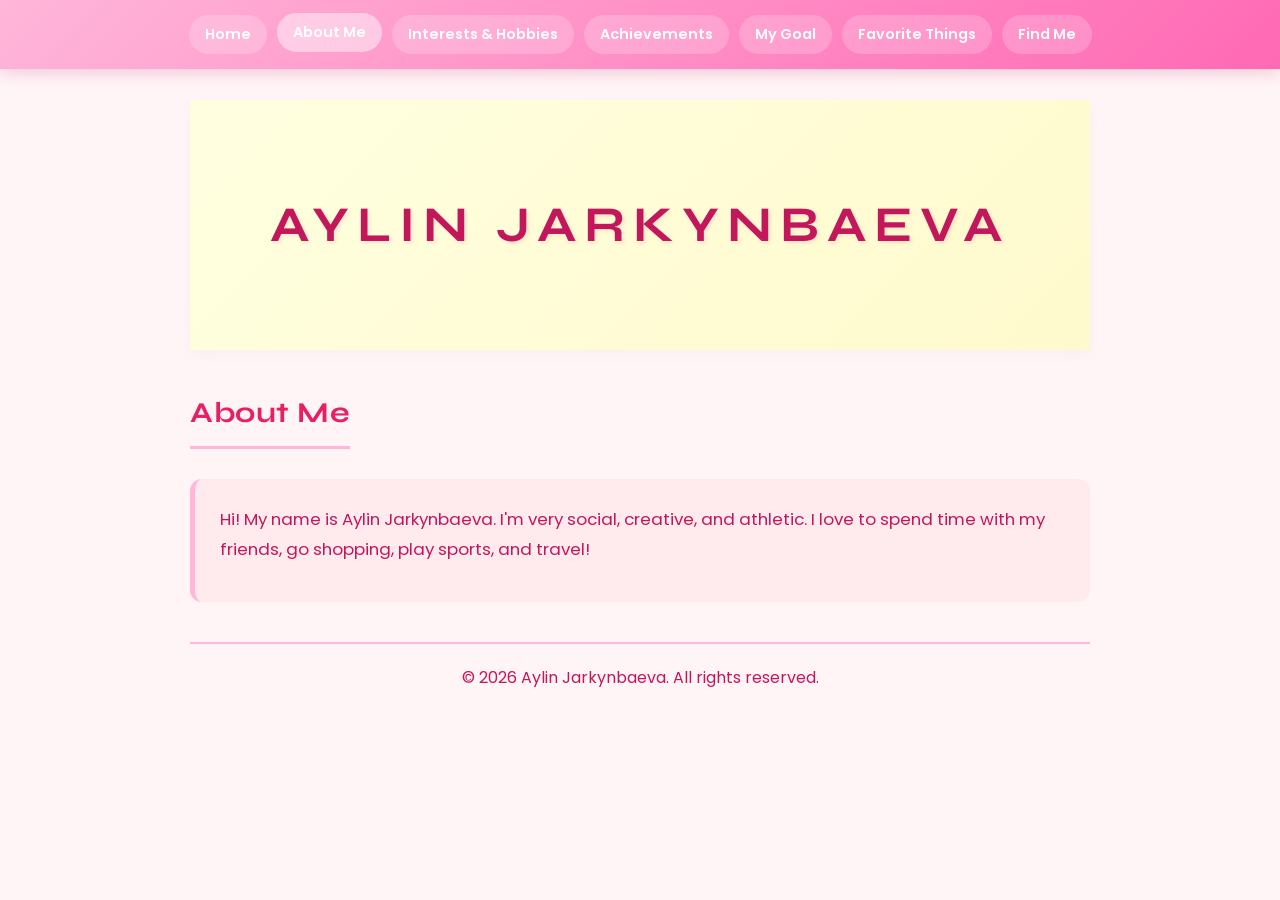
==== about.html @ aded9ec3 "Split site into multi-page layout and update achievements design" ====
<!DOCTYPE html>
<html lang="en">
<head>
    <meta charset="UTF-8">
    <meta name="viewport" content="width=device-width, initial-scale=1.0">
    <title>About Me - Aylin Jarkynbaeva</title>
    <link href="https://fonts.googleapis.com/css2?family=Baloo+2:wght@600;700&family=Bebas+Neue&family=Chewy&family=Cinzel:wght@500;700&family=DM+Serif+Display:ital@0;1&family=League+Spartan:wght@700;800&family=Luckiest+Guy&family=Poppins:wght@400;500;600;700&family=Righteous&family=Syne:wght@700;800&display=swap" rel="stylesheet">
    <link rel="stylesheet" href="styles.css">
</head>
<body class="nav-open">
    <nav class="nav-menu">
        <a href="index.html">Home</a>
        <a class="active" href="about.html">About Me</a>
        <a href="hobbies.html">Interests & Hobbies</a>
        <a href="achievements.html">Achievements</a>
        <a href="goal.html">My Goal</a>
        <a href="favorites.html">Favorite Things</a>
        <a href="findme.html">Find Me</a>
    </nav>

    <div class="container">
        <header>
            <h1>AYLIN JARKYNBAEVA</h1>
        </header>

        <section>
            <h2>About Me</h2>
            <div class="section-content">
                <p>Hi! My name is Aylin Jarkynbaeva. I'm very social, creative, and athletic. I love to spend time with my friends, go shopping, play sports, and travel!</p>
            </div>
        </section>

        <footer>
            <p>© 2026 Aylin Jarkynbaeva. All rights reserved.</p>
        </footer>
    </div>
</body>
</html>
---- styles.css ----
:root {
    --heading-font: 'Syne', sans-serif;
}

* {
    margin: 0;
    padding: 0;
    box-sizing: border-box;
}

body {
    background-color: #FFF5F7;
    color: #C2185B;
    font-family: 'Poppins', sans-serif;
    line-height: 1.6;
    padding: 20px;
}

.container {
    width: 100vw;
    margin-left: calc(50% - 50vw);
    margin-right: calc(50% - 50vw);
    background-color: transparent;
    padding: 40px 20px;
}

.container > * {
    max-width: 900px;
    margin-left: auto;
    margin-right: auto;
}

header {
    background: linear-gradient(135deg, #FFFFE0 0%, #FFFACD 100%);
    padding: 100px 20px;
    text-align: center;
    margin-bottom: 40px;
    box-shadow: 0 5px 15px rgba(226, 180, 199, 0.1);
    width: 100vw;
    margin-left: calc(50% - 50vw);
    margin-right: calc(50% - 50vw);
}

h1 {
    font-family: var(--heading-font);
    font-size: 50px;
    font-weight: 700;
    color: #C2185B;
    letter-spacing: clamp(1px, 0.9vw, 8px);
    text-shadow: 2px 2px 4px rgba(194, 24, 91, 0.1);
    animation: bounce 2s infinite;
    white-space: nowrap;
    line-height: 1;
}

@keyframes bounce {
    0%, 100% { transform: translateY(0); }
    50% { transform: translateY(-10px); }
}

section {
    margin-bottom: 35px;
}

h2 {
    font-family: var(--heading-font);
    font-size: 1.8em;
    color: #E91E63;
    margin-bottom: 15px;
    padding-bottom: 10px;
    border-bottom: 3px solid #FFB6D9;
    display: inline-block;
    letter-spacing: 0.5px;
}

p, li {
    font-size: 1.05em;
    color: #C2185B;
    margin-bottom: 12px;
    line-height: 1.8;
}

ul {
    margin-left: 25px;
}

li {
    margin-bottom: 10px;
}

.section-content {
    background-color: #FFEBEE;
    padding: 25px;
    border-radius: 12px;
    border-left: 5px solid #FFB6D9;
    margin-top: 15px;
}

.find-me-links {
    display: flex;
    gap: 15px;
    flex-wrap: wrap;
    margin-top: 15px;
}

.find-me-links a {
    display: inline-block;
    padding: 12px 20px;
    background: linear-gradient(135deg, #FFB6D9, #FF69B4);
    color: #FFFFFF;
    text-decoration: none;
    border-radius: 25px;
    font-weight: 600;
    transition: all 0.3s ease;
    font-family: 'Poppins', sans-serif;
    box-shadow: 0 4px 10px rgba(194, 24, 91, 0.2);
}

.find-me-links a:hover {
    transform: translateY(-3px);
    box-shadow: 0 6px 15px rgba(194, 24, 91, 0.3);
}

footer {
    text-align: center;
    margin-top: 40px;
    padding-top: 20px;
    border-top: 2px solid #FFB6D9;
    font-size: 0.95em;
    color: #E91E63;
}

.highlight {
    background-color: #FFF9C4;
    padding: 2px 6px;
    border-radius: 4px;
    font-weight: 600;
}

.nav-menu {
    position: fixed;
    top: 0;
    left: 0;
    right: 0;
    background: linear-gradient(135deg, #FFB6D9, #FF69B4);
    padding: 15px 20px;
    display: flex;
    justify-content: center;
    gap: 10px;
    flex-wrap: wrap;
    z-index: 1000;
    box-shadow: 0 4px 15px rgba(194, 24, 91, 0.2);
}

.nav-menu a {
    color: #FFFFFF;
    text-decoration: none;
    padding: 8px 16px;
    border-radius: 20px;
    background: rgba(255, 255, 255, 0.2);
    font-weight: 600;
    font-size: 0.9em;
    transition: all 0.3s ease;
    font-family: 'Poppins', sans-serif;
}

.nav-menu a:hover,
.nav-menu a.active {
    background: rgba(255, 255, 255, 0.45);
    transform: translateY(-2px);
}

body.nav-open {
    padding-top: 60px;
}

.page-links {
    display: grid;
    gap: 15px;
    margin-top: 20px;
}

.page-links a {
    text-decoration: none;
    background: #FFFFFF;
    border: 2px solid #FFB6D9;
    border-radius: 12px;
    padding: 16px;
    color: #C2185B;
    font-weight: 600;
    transition: transform 0.2s ease, box-shadow 0.2s ease;
}

.page-links a:hover {
    transform: translateY(-3px);
    box-shadow: 0 8px 18px rgba(194, 24, 91, 0.16);
}

.achievement-grid {
    display: grid;
    gap: 18px;
}

.achievement-card {
    background: #FFFFFF;
    border: 2px solid #FFB6D9;
    border-radius: 14px;
    padding: 16px;
    box-shadow: 0 5px 14px rgba(194, 24, 91, 0.08);
}

.achievement-card h3 {
    color: #C2185B;
    margin-top: 14px;
    margin-bottom: 8px;
    font-size: 1.15em;
}

.achievement-card p {
    margin-bottom: 0;
}

.achievement-image-placeholder {
    width: 100%;
    min-height: 170px;
    border: 2px dashed #FF8CC5;
    border-radius: 12px;
    background: linear-gradient(135deg, #FFF7FA 0%, #FFF0F6 100%);
    display: grid;
    place-items: center;
    color: #D64E92;
    font-weight: 600;
    letter-spacing: 0.3px;
}

.achievement-image-frame {
    width: 100%;
    min-height: 170px;
    border: 2px solid #FF8CC5;
    border-radius: 12px;
    overflow: hidden;
    background: linear-gradient(135deg, #FFF7FA 0%, #FFF0F6 100%);
}

.achievement-image {
    width: 100%;
    height: 100%;
    min-height: 170px;
    object-fit: cover;
    display: block;
}

@media (max-width: 768px) {
    .container {
        padding: 25px;
    }

    h1 {
        font-size: 2.5em;
    }

    h2 {
        font-size: 1.4em;
    }

    .find-me-links {
        flex-direction: column;
    }

    .find-me-links a {
        width: 100%;
        text-align: center;
    }

    .achievement-image-placeholder {
        min-height: 140px;
    }

    .achievement-image-frame,
    .achievement-image {
        min-height: 140px;
    }
}
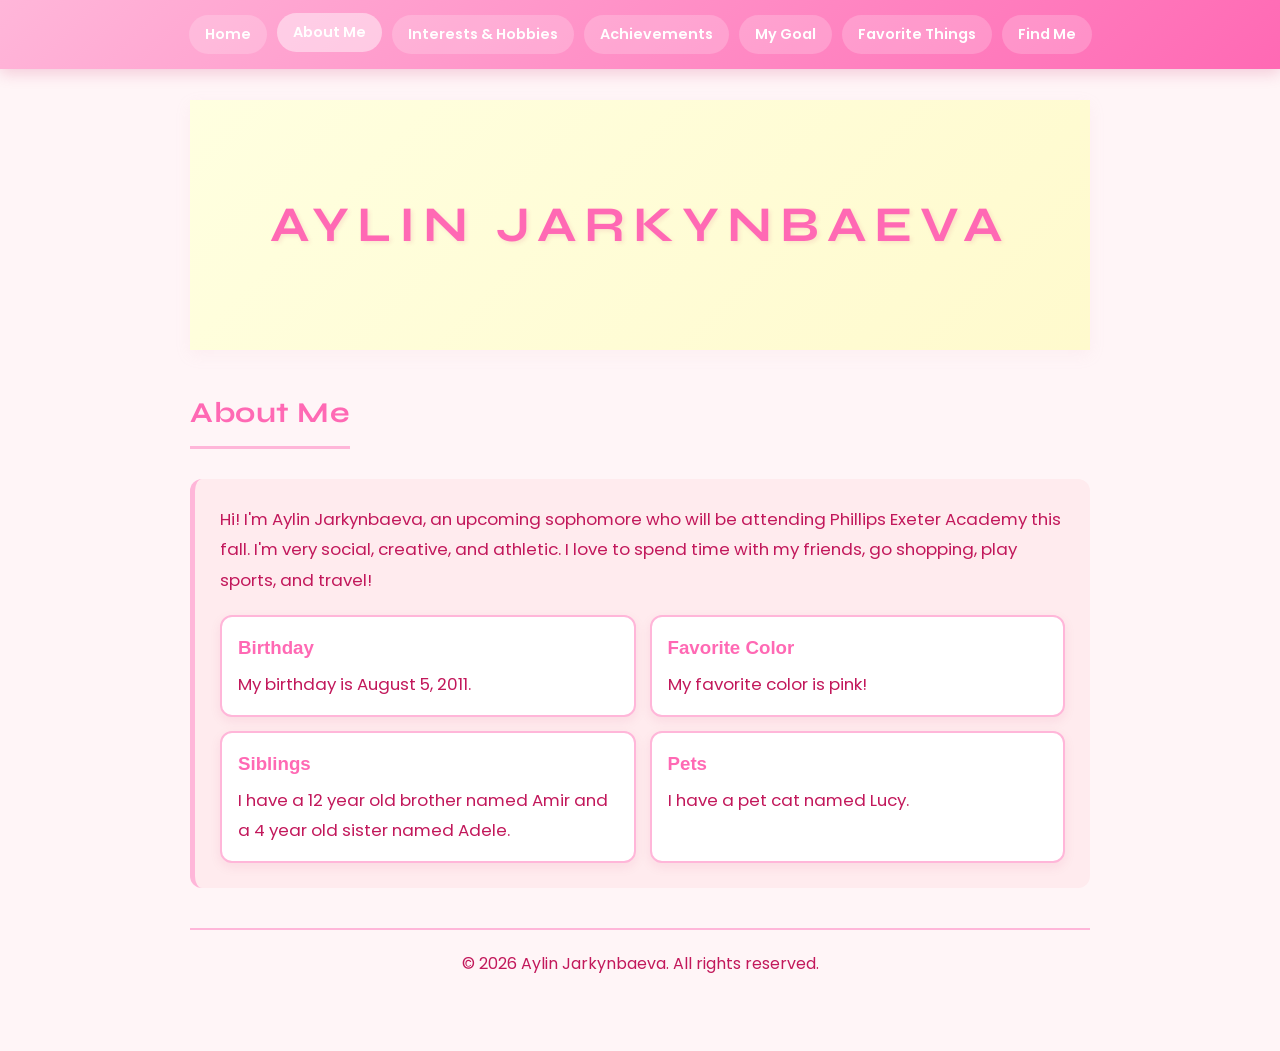
==== commit a99533b2: "Update website pages, styles, and images" ====
--- a/about.html
+++ b/about.html
@@ -6,6 +6,36 @@
     <title>About Me - Aylin Jarkynbaeva</title>
     <link href="https://fonts.googleapis.com/css2?family=Baloo+2:wght@600;700&family=Bebas+Neue&family=Chewy&family=Cinzel:wght@500;700&family=DM+Serif+Display:ital@0;1&family=League+Spartan:wght@700;800&family=Luckiest+Guy&family=Poppins:wght@400;500;600;700&family=Righteous&family=Syne:wght@700;800&display=swap" rel="stylesheet">
     <link rel="stylesheet" href="styles.css">
+    <style>
+        .about-mini-grid {
+            display: grid;
+            grid-template-columns: repeat(2, minmax(0, 1fr));
+            gap: 14px;
+            margin-top: 20px;
+        }
+
+        .about-mini-card {
+            background: #FFFFFF;
+            border: 2px solid #FFB6D9;
+            border-radius: 12px;
+            padding: 16px;
+            box-shadow: 0 4px 12px rgba(194, 24, 91, 0.08);
+        }
+
+        .about-mini-card h3 {
+            margin-bottom: 6px;
+        }
+
+        .about-mini-card p {
+            margin-bottom: 0;
+        }
+
+        @media (max-width: 640px) {
+            .about-mini-grid {
+                grid-template-columns: 1fr;
+            }
+        }
+    </style>
 </head>
 <body class="nav-open">
     <nav class="nav-menu">
@@ -26,7 +56,28 @@
         <section>
             <h2>About Me</h2>
             <div class="section-content">
-                <p>Hi! My name is Aylin Jarkynbaeva. I'm very social, creative, and athletic. I love to spend time with my friends, go shopping, play sports, and travel!</p>
+                <p>Hi! I'm Aylin Jarkynbaeva, an upcoming sophomore who will be attending Phillips Exeter Academy this fall. I'm very social, creative, and athletic. I love to spend time with my friends, go shopping, play sports, and travel!</p>
+                <div class="about-mini-grid">
+                    <article class="about-mini-card">
+                        <h3>Birthday</h3>
+                        <p>My birthday is August 5, 2011.</p>
+                    </article>
+
+                    <article class="about-mini-card">
+                        <h3>Favorite Color</h3>
+                        <p>My favorite color is pink!</p>
+                    </article>
+
+                    <article class="about-mini-card">
+                        <h3>Siblings</h3>
+                        <p>I have a 12 year old brother named Amir and a 4 year old sister named Adele.</p>
+                    </article>
+
+                    <article class="about-mini-card">
+                        <h3>Pets</h3>
+                        <p>I have a pet cat named Lucy.</p>
+                    </article>
+                </div>
             </div>
         </section>
 
--- a/styles.css
+++ b/styles.css
@@ -45,7 +45,7 @@
     font-family: var(--heading-font);
     font-size: 50px;
     font-weight: 700;
-    color: #C2185B;
+    color: #FF69B4;
     letter-spacing: clamp(1px, 0.9vw, 8px);
     text-shadow: 2px 2px 4px rgba(194, 24, 91, 0.1);
     animation: bounce 2s infinite;
@@ -65,12 +65,16 @@
 h2 {
     font-family: var(--heading-font);
     font-size: 1.8em;
-    color: #E91E63;
+    color: #FF69B4;
     margin-bottom: 15px;
     padding-bottom: 10px;
     border-bottom: 3px solid #FFB6D9;
     display: inline-block;
     letter-spacing: 0.5px;
+}
+
+h3 {
+    color: #FF69B4;
 }
 
 p, li {
@@ -207,11 +211,30 @@
     border-radius: 14px;
     padding: 16px;
     box-shadow: 0 5px 14px rgba(194, 24, 91, 0.08);
+    display: flex;
+    align-items: center;
+    gap: 20px;
+}
+
+.achievement-card.card-1 {
+    flex-direction: row;
+}
+
+.achievement-card.card-2 {
+    flex-direction: row-reverse;
+}
+
+.achievement-card.card-3 {
+    flex-direction: row;
+}
+
+.achievement-text {
+    flex: 1;
+    min-width: 0;
 }
 
 .achievement-card h3 {
-    color: #C2185B;
-    margin-top: 14px;
+    margin-top: 0;
     margin-bottom: 8px;
     font-size: 1.15em;
 }
@@ -234,8 +257,9 @@
 }
 
 .achievement-image-frame {
-    width: 100%;
-    min-height: 170px;
+    flex-shrink: 0;
+    width: 170px;
+    height: 170px;
     border: 2px solid #FF8CC5;
     border-radius: 12px;
     overflow: hidden;
@@ -245,12 +269,91 @@
 .achievement-image {
     width: 100%;
     height: 100%;
-    min-height: 170px;
     object-fit: cover;
     display: block;
 }
 
+.card-3 .achievement-image {
+    object-position: top center;
+}
+
+.favorites-grid {
+    display: grid;
+    grid-template-columns: repeat(3, 1fr);
+    gap: 16px;
+    margin-top: 20px;
+}
+
+.favorite-item {
+    position: relative;
+    overflow: hidden;
+    border-radius: 12px;
+    aspect-ratio: 1;
+    cursor: pointer;
+    box-shadow: 0 4px 12px rgba(194, 24, 91, 0.1);
+    transition: transform 0.3s ease;
+}
+
+.favorite-item:hover {
+    transform: scale(1.02);
+}
+
+.favorite-item img {
+    width: 100%;
+    height: 100%;
+    object-fit: cover;
+    display: block;
+    transition: filter 0.3s ease;
+}
+
+.favorite-5 img {
+    object-position: center 85%;
+}
+
+.favorite-item:hover img {
+    filter: brightness(0.5);
+}
+
+.favorite-overlay {
+    position: absolute;
+    top: 0;
+    left: 0;
+    width: 100%;
+    height: 100%;
+    display: flex;
+    flex-direction: column;
+    justify-content: center;
+    align-items: center;
+    text-align: center;
+    padding: 20px;
+    opacity: 0;
+    transition: opacity 0.3s ease;
+    background: #FFB6D9;
+}
+
+.favorite-item:hover .favorite-overlay {
+    opacity: 1;
+}
+
+.favorite-overlay h3 {
+    font-size: 1.2em;
+    margin-bottom: 8px;
+    font-family: 'Fredoka', sans-serif;
+    color: #FFFFFF;
+}
+
+.favorite-overlay p {
+    color: #FFFFFF;
+    font-size: 0.95em;
+    margin-bottom: 0;
+}
+
 @media (max-width: 768px) {
+    .favorites-grid {
+        grid-template-columns: repeat(2, 1fr);
+        gap: 12px;
+    }
+
     .container {
         padding: 25px;
     }
@@ -272,12 +375,17 @@
         text-align: center;
     }
 
+    .achievement-card {
+        align-items: center;
+        gap: 14px;
+    }
+
+    .achievement-image-frame {
+        width: 130px;
+        height: 130px;
+    }
+
     .achievement-image-placeholder {
         min-height: 140px;
     }
-
-    .achievement-image-frame,
-    .achievement-image {
-        min-height: 140px;
-    }
-}
+}
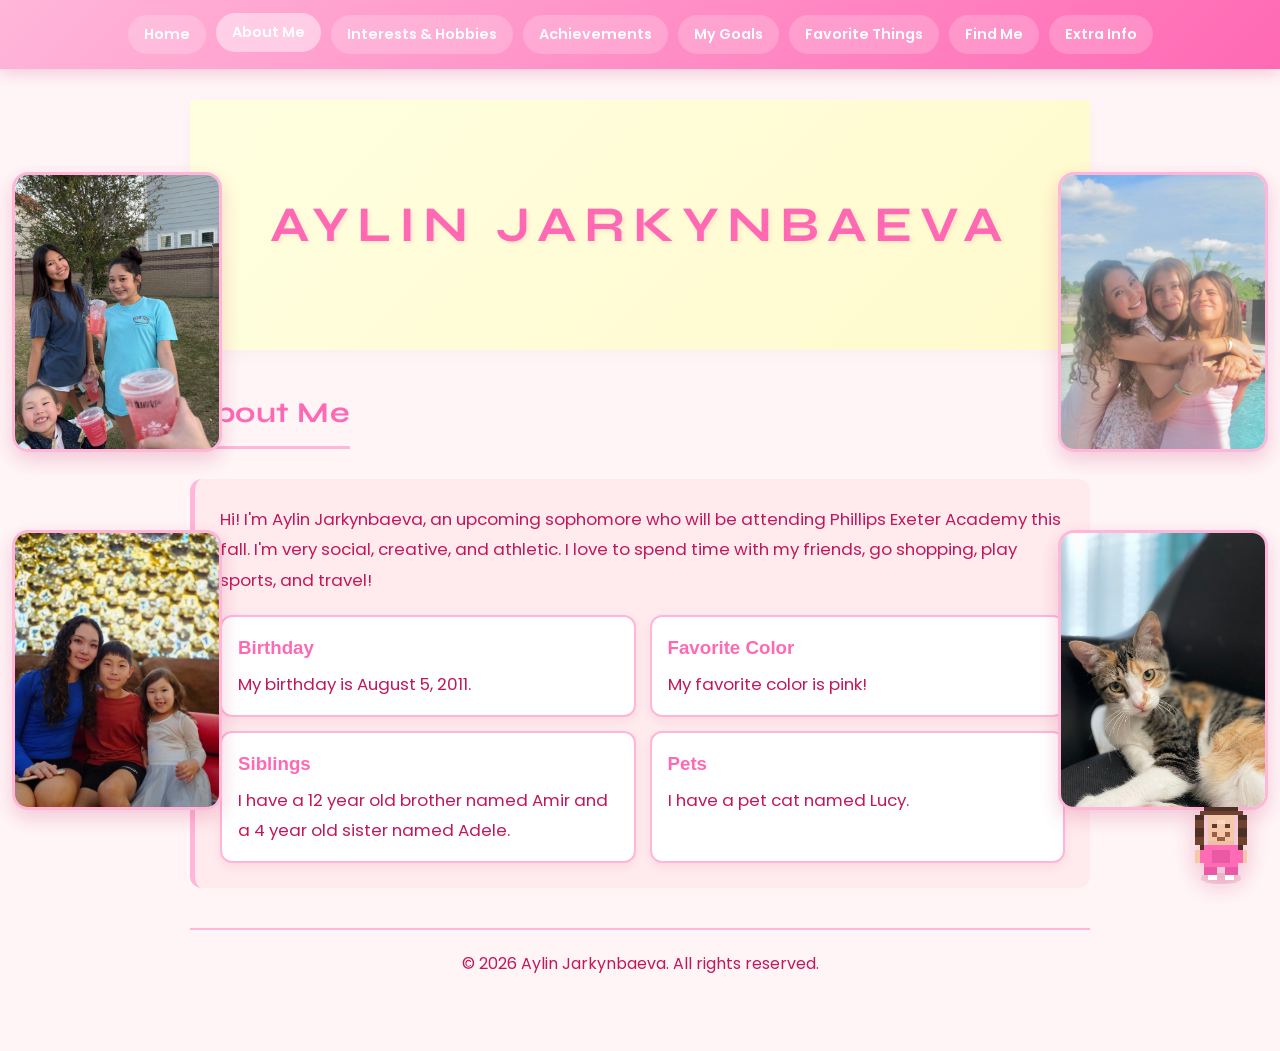
==== commit fb126129: "Fix GitHub Pages workflow action versions" ====
--- a/about.html
+++ b/about.html
@@ -7,6 +7,36 @@
     <link href="https://fonts.googleapis.com/css2?family=Baloo+2:wght@600;700&family=Bebas+Neue&family=Chewy&family=Cinzel:wght@500;700&family=DM+Serif+Display:ital@0;1&family=League+Spartan:wght@700;800&family=Luckiest+Guy&family=Poppins:wght@400;500;600;700&family=Righteous&family=Syne:wght@700;800&display=swap" rel="stylesheet">
     <link rel="stylesheet" href="styles.css">
     <style>
+        .about-side-photos {
+            position: fixed;
+            top: 110px;
+            bottom: 28px;
+            width: min(18vw, 210px);
+            display: flex;
+            flex-direction: column;
+            justify-content: space-evenly;
+            gap: 16px;
+            pointer-events: none;
+            z-index: 120;
+        }
+
+        .about-side-photos.left {
+            left: 12px;
+        }
+
+        .about-side-photos.right {
+            right: 12px;
+        }
+
+        .about-side-photo {
+            width: 100%;
+            aspect-ratio: 3 / 4;
+            object-fit: cover;
+            border-radius: 16px;
+            border: 3px solid #FFB6D9;
+            box-shadow: 0 8px 20px rgba(194, 24, 91, 0.2);
+        }
+
         .about-mini-grid {
             display: grid;
             grid-template-columns: repeat(2, minmax(0, 1fr));
@@ -30,6 +60,12 @@
             margin-bottom: 0;
         }
 
+        @media (max-width: 1240px) {
+            .about-side-photos {
+                display: none;
+            }
+        }
+
         @media (max-width: 640px) {
             .about-mini-grid {
                 grid-template-columns: 1fr;
@@ -43,10 +79,21 @@
         <a class="active" href="about.html">About Me</a>
         <a href="hobbies.html">Interests & Hobbies</a>
         <a href="achievements.html">Achievements</a>
-        <a href="goal.html">My Goal</a>
+        <a href="goal.html">My Goals</a>
         <a href="favorites.html">Favorite Things</a>
         <a href="findme.html">Find Me</a>
+        <a href="extra-info.html">Extra Info</a>
     </nav>
+
+    <aside class="about-side-photos left" aria-hidden="true">
+        <img class="about-side-photo" src="images/alima.jpg" alt="">
+        <img class="about-side-photo" src="images/siblings.JPG" alt="">
+    </aside>
+
+    <aside class="about-side-photos right" aria-hidden="true">
+        <img class="about-side-photo" src="images/friends.JPG" alt="">
+        <img class="about-side-photo" src="images/lucy.jpg?v=2" alt="">
+    </aside>
 
     <div class="container">
         <header>
@@ -85,5 +132,7 @@
             <p>© 2026 Aylin Jarkynbaeva. All rights reserved.</p>
         </footer>
     </div>
+
+    <script src="pixel-pal.js"></script>
 </body>
 </html>
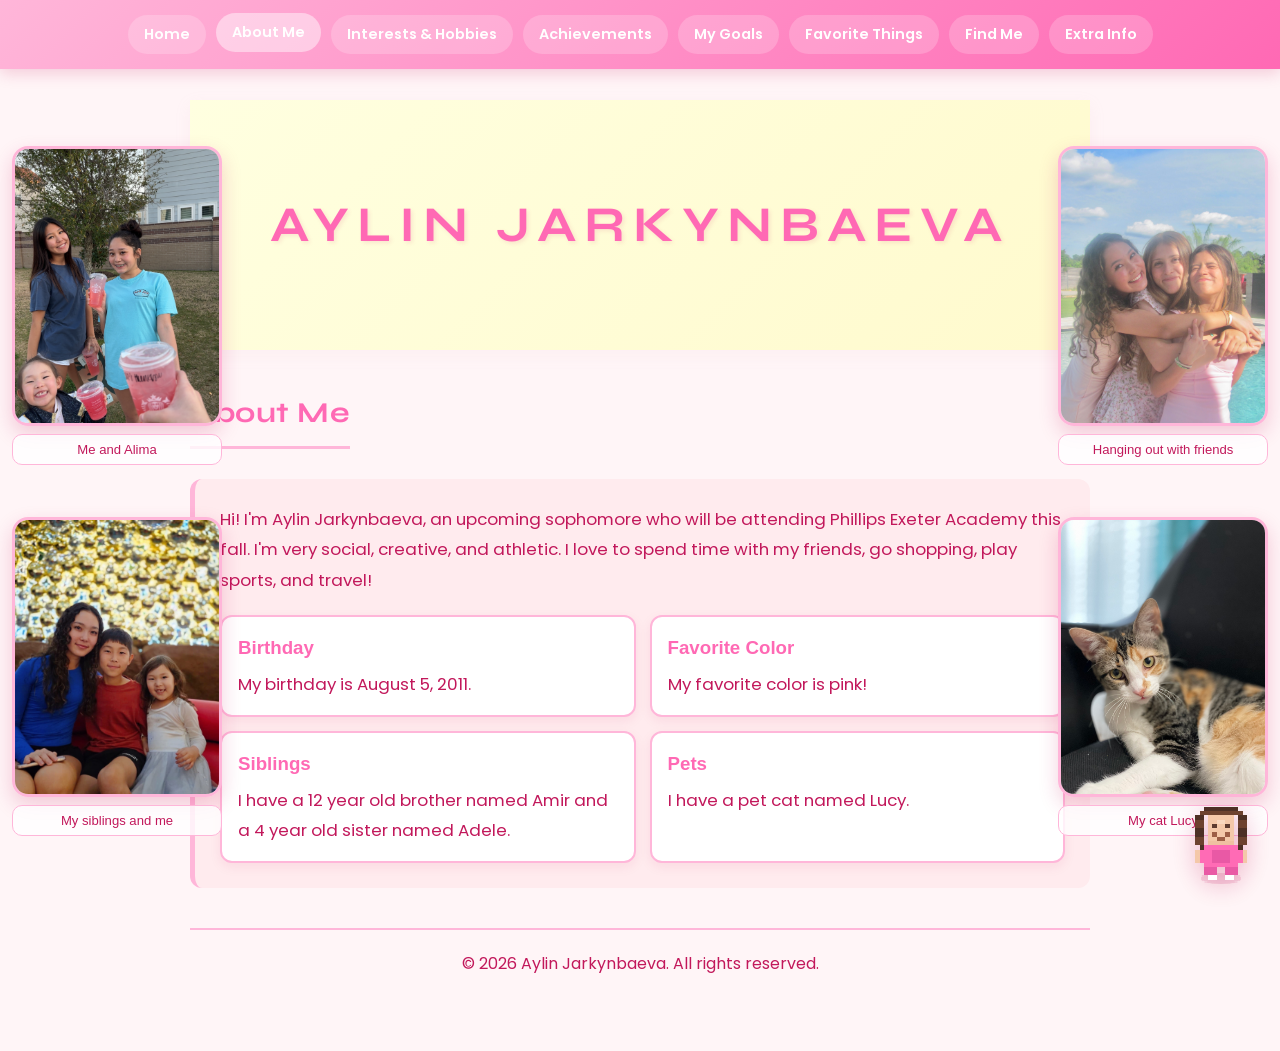
==== commit dbdf912c: "Add captions under About page photos" ====
--- a/about.html
+++ b/about.html
@@ -35,6 +35,24 @@
             border-radius: 16px;
             border: 3px solid #FFB6D9;
             box-shadow: 0 8px 20px rgba(194, 24, 91, 0.2);
+        }
+
+        .about-photo-figure {
+            margin: 0;
+            display: grid;
+            gap: 8px;
+        }
+
+        .about-side-caption {
+            text-align: center;
+            font-size: 0.82rem;
+            line-height: 1.35;
+            color: #C2185B;
+            background: rgba(255, 255, 255, 0.8);
+            border: 1px solid #FFB6D9;
+            border-radius: 10px;
+            padding: 6px 8px;
+            font-weight: 500;
         }
 
         .about-mini-grid {
@@ -85,14 +103,26 @@
         <a href="extra-info.html">Extra Info</a>
     </nav>
 
-    <aside class="about-side-photos left" aria-hidden="true">
-        <img class="about-side-photo" src="images/alima.jpg" alt="">
-        <img class="about-side-photo" src="images/siblings.JPG" alt="">
+    <aside class="about-side-photos left">
+        <figure class="about-photo-figure">
+            <img class="about-side-photo" src="images/alima.jpg" alt="Aylin with Alima">
+            <figcaption class="about-side-caption">Me and Alima</figcaption>
+        </figure>
+        <figure class="about-photo-figure">
+            <img class="about-side-photo" src="images/siblings.JPG" alt="Aylin with her siblings">
+            <figcaption class="about-side-caption">My siblings and me</figcaption>
+        </figure>
     </aside>
 
-    <aside class="about-side-photos right" aria-hidden="true">
-        <img class="about-side-photo" src="images/friends.JPG" alt="">
-        <img class="about-side-photo" src="images/lucy.jpg?v=2" alt="">
+    <aside class="about-side-photos right">
+        <figure class="about-photo-figure">
+            <img class="about-side-photo" src="images/friends.JPG" alt="Aylin with friends">
+            <figcaption class="about-side-caption">Hanging out with friends</figcaption>
+        </figure>
+        <figure class="about-photo-figure">
+            <img class="about-side-photo" src="images/lucy.jpg?v=2" alt="Aylin's cat Lucy">
+            <figcaption class="about-side-caption">My cat Lucy</figcaption>
+        </figure>
     </aside>
 
     <div class="container">
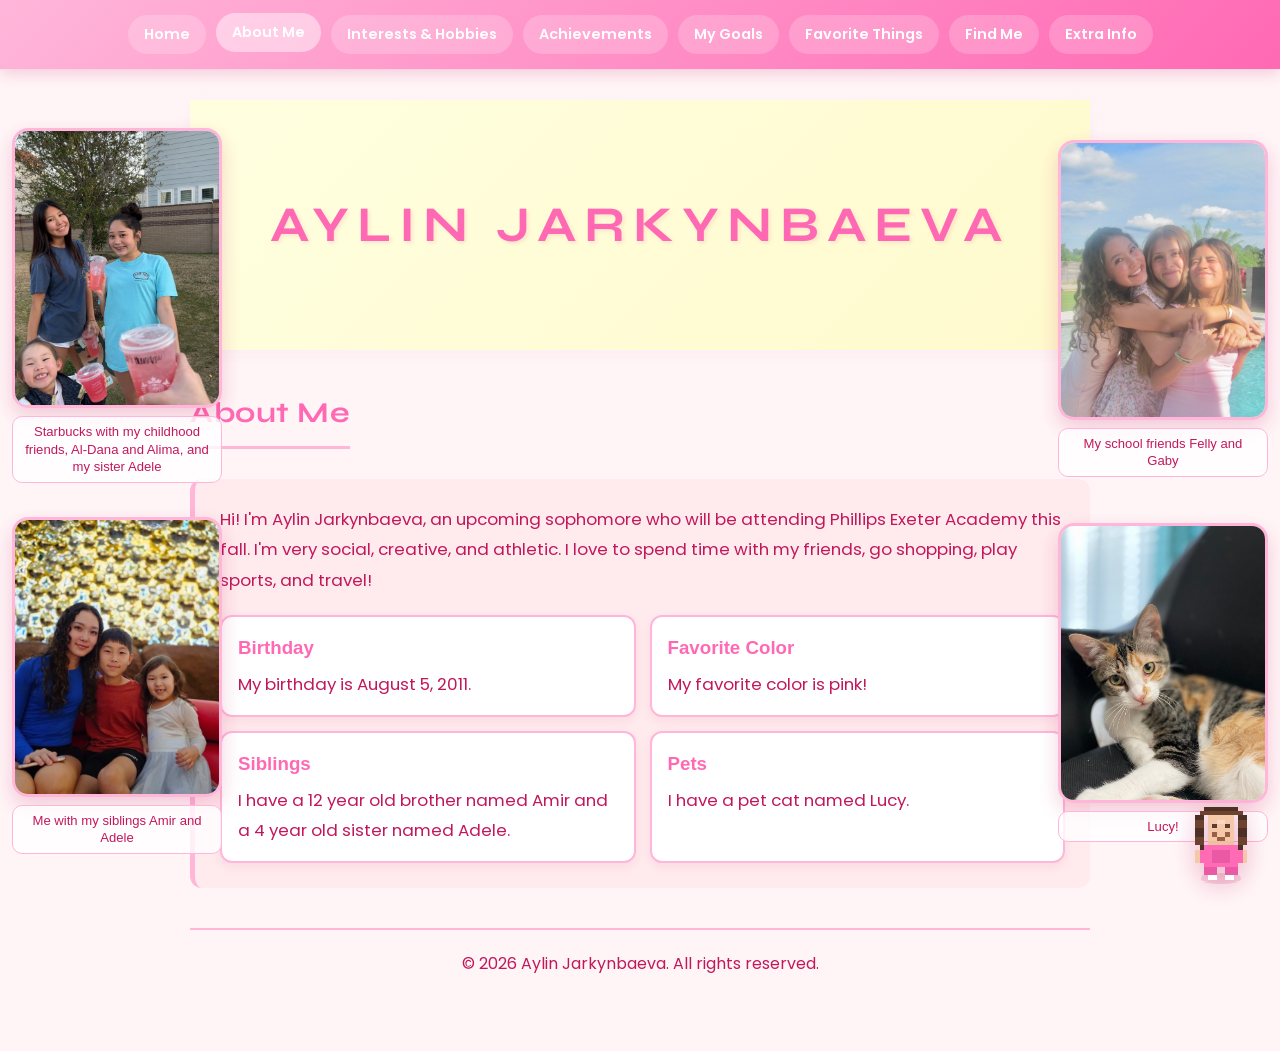
==== commit 372d7a57: "Update About page photo captions" ====
--- a/about.html
+++ b/about.html
@@ -106,22 +106,22 @@
     <aside class="about-side-photos left">
         <figure class="about-photo-figure">
             <img class="about-side-photo" src="images/alima.jpg" alt="Aylin with Alima">
-            <figcaption class="about-side-caption">Me and Alima</figcaption>
+            <figcaption class="about-side-caption">Starbucks with my childhood friends, Al-Dana and Alima, and my sister Adele</figcaption>
         </figure>
         <figure class="about-photo-figure">
             <img class="about-side-photo" src="images/siblings.JPG" alt="Aylin with her siblings">
-            <figcaption class="about-side-caption">My siblings and me</figcaption>
+            <figcaption class="about-side-caption">Me with my siblings Amir and Adele</figcaption>
         </figure>
     </aside>
 
     <aside class="about-side-photos right">
         <figure class="about-photo-figure">
             <img class="about-side-photo" src="images/friends.JPG" alt="Aylin with friends">
-            <figcaption class="about-side-caption">Hanging out with friends</figcaption>
+            <figcaption class="about-side-caption">My school friends Felly and Gaby</figcaption>
         </figure>
         <figure class="about-photo-figure">
             <img class="about-side-photo" src="images/lucy.jpg?v=2" alt="Aylin's cat Lucy">
-            <figcaption class="about-side-caption">My cat Lucy</figcaption>
+            <figcaption class="about-side-caption">Lucy!</figcaption>
         </figure>
     </aside>
 
